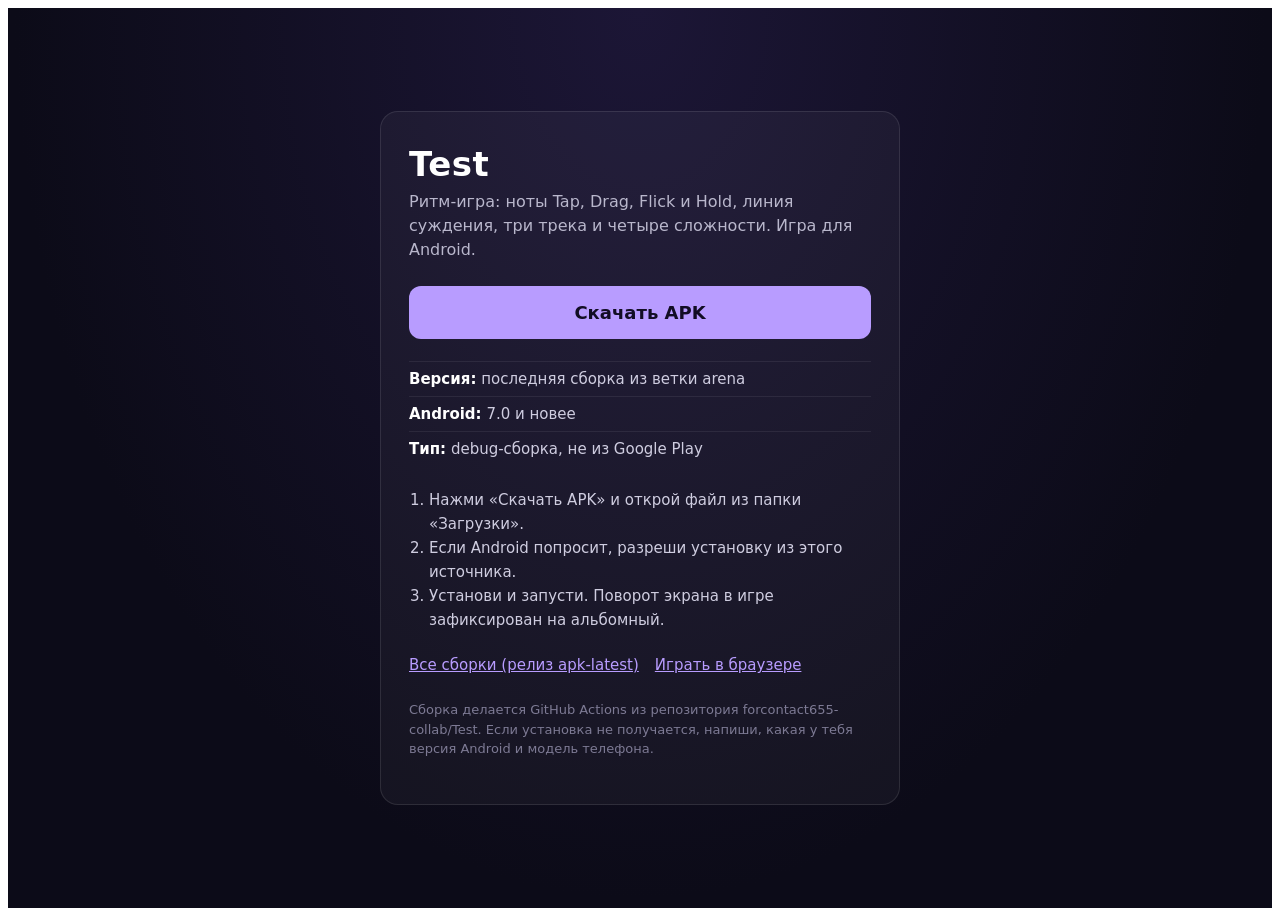
==== download/index.html @ 04f3406d "Страница скачивания APK и публикация сборки в релиз apk-latest Co-authored-by: arena-agent <29705374" ====
<!DOCTYPE html>
<html lang="ru">
<head>
<meta charset="utf-8">
<meta name="viewport" content="width=device-width, initial-scale=1">
<title>Test · скачать APK</title>
<style>
  .dl-page {
    min-height: 100vh;
    display: flex;
    align-items: center;
    justify-content: center;
    padding: 24px;
    box-sizing: border-box;
    background: radial-gradient(ellipse at top, #1c1636 0%, #0c0b18 70%);
    color: #ececf5;
    font-family: system-ui, -apple-system, "Segoe UI", Roboto, sans-serif;
  }
  .dl-card {
    width: 100%;
    max-width: 520px;
    background: rgba(255, 255, 255, 0.04);
    border: 1px solid rgba(255, 255, 255, 0.1);
    border-radius: 18px;
    padding: 32px 28px;
    box-sizing: border-box;
  }
  .dl-card h1 {
    margin: 0 0 6px;
    font-size: 34px;
    letter-spacing: 0.5px;
    color: #ffffff;
  }
  .dl-lead {
    margin: 0 0 24px;
    color: #b9b7cc;
    line-height: 1.5;
  }
  .dl-btn {
    display: block;
    text-align: center;
    padding: 16px 20px;
    border-radius: 12px;
    background: #b89cff;
    color: #120d24;
    font-weight: 700;
    font-size: 18px;
    text-decoration: none;
    transition: transform 0.15s ease, background 0.15s ease;
  }
  .dl-btn:hover {
    background: #cbb5ff;
    transform: translateY(-1px);
  }
  .dl-meta {
    margin: 22px 0 0;
    padding: 0;
    list-style: none;
    font-size: 15px;
    color: #cfcde0;
  }
  .dl-meta li {
    padding: 8px 0;
    border-top: 1px solid rgba(255, 255, 255, 0.07);
  }
  .dl-meta b {
    color: #ffffff;
    font-weight: 600;
  }
  .dl-steps {
    margin: 22px 0 0;
    padding-left: 20px;
    color: #cfcde0;
    line-height: 1.6;
    font-size: 15px;
  }
  .dl-links {
    margin-top: 24px;
    display: flex;
    gap: 16px;
    flex-wrap: wrap;
    font-size: 15px;
  }
  .dl-links a {
    color: #b89cff;
  }
  .dl-foot {
    margin-top: 26px;
    font-size: 13px;
    color: #7d7a94;
    line-height: 1.5;
  }
</style>
</head>
<body>
<main class="dl-page">
  <section class="dl-card">
    <h1>Test</h1>
    <p class="dl-lead">Ритм-игра: ноты Tap, Drag, Flick и Hold, линия суждения, три трека и четыре сложности. Игра для Android.</p>

    <a class="dl-btn" id="dl-apk" href="../">Скачать APK</a>

    <ul class="dl-meta">
      <li><b>Версия:</b> последняя сборка из ветки arena</li>
      <li><b>Android:</b> 7.0 и новее</li>
      <li><b>Тип:</b> debug-сборка, не из Google Play</li>
    </ul>

    <ol class="dl-steps">
      <li>Нажми «Скачать APK» и открой файл из папки «Загрузки».</li>
      <li>Если Android попросит, разреши установку из этого источника.</li>
      <li>Установи и запусти. Поворот экрана в игре зафиксирован на альбомный.</li>
    </ol>

    <div class="dl-links">
      <a id="dl-release" href="../">Все сборки (релиз apk-latest)</a>
      <a href="../">Играть в браузере</a>
    </div>

    <p class="dl-foot">Сборка делается GitHub Actions из репозитория forcontact655-collab/Test. Если установка не получается, напиши, какая у тебя версия Android и модель телефона.</p>
  </section>
</main>
<script>
  (function () {
    var host = ["https:", "", "github.com", "forcontact655-collab", "Test"].join("/");
    document.getElementById("dl-apk").href = [host, "releases", "download", "apk-latest", "test-game-debug.apk"].join("/");
    document.getElementById("dl-release").href = [host, "releases", "tag", "apk-latest"].join("/");
  })();
</script>
</body>
</html>
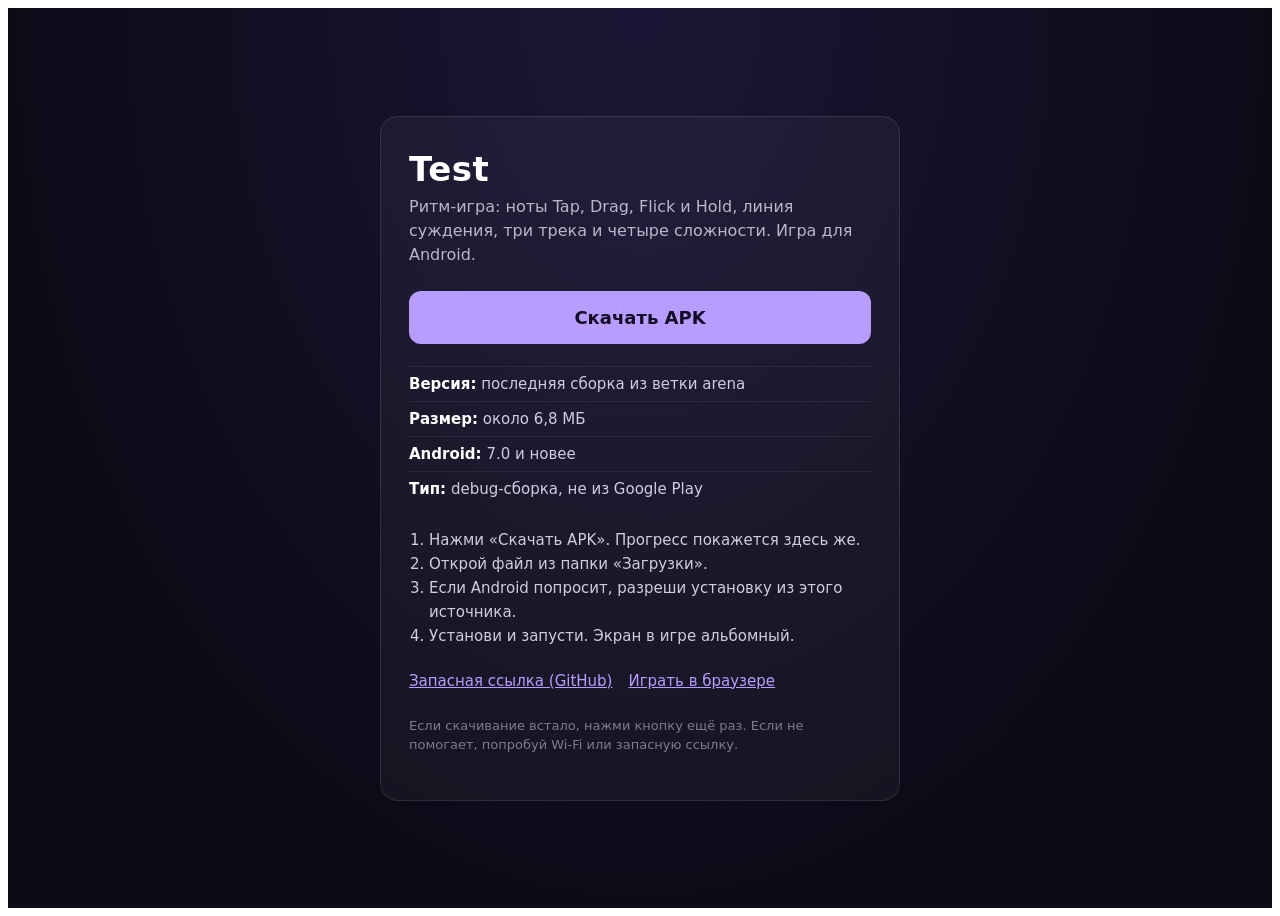
==== commit 6e7b0308: "Сборка APK и деплой Pages в одном workflow; APK качается с сайта с прогрессом Co-authored-by: arena-" ====
--- a/download/index.html
+++ b/download/index.html
@@ -40,17 +40,51 @@
     display: block;
     text-align: center;
     padding: 16px 20px;
+    border: 0;
     border-radius: 12px;
     background: #b89cff;
     color: #120d24;
     font-weight: 700;
     font-size: 18px;
     text-decoration: none;
-    transition: transform 0.15s ease, background 0.15s ease;
+    cursor: pointer;
+    box-sizing: border-box;
+    width: 100%;
+    font-family: inherit;
+    transition: background 0.15s ease;
   }
   .dl-btn:hover {
     background: #cbb5ff;
-    transform: translateY(-1px);
+  }
+  .dl-btn[disabled] {
+    background: #5d5480;
+    color: #d8d2ec;
+    cursor: default;
+  }
+  .dl-progress {
+    margin-top: 16px;
+  }
+  .dl-progress[hidden] {
+    display: none;
+  }
+  .dl-track {
+    height: 10px;
+    border-radius: 6px;
+    background: rgba(255, 255, 255, 0.08);
+    overflow: hidden;
+  }
+  .dl-fill {
+    height: 100%;
+    width: 0;
+    background: linear-gradient(90deg, #8a6cff, #b89cff);
+    transition: width 0.2s ease;
+  }
+  .dl-msg {
+    margin: 10px 0 0;
+    font-size: 14px;
+    color: #cfcde0;
+    line-height: 1.4;
+    min-height: 1.4em;
   }
   .dl-meta {
     margin: 22px 0 0;
@@ -98,33 +132,118 @@
     <h1>Test</h1>
     <p class="dl-lead">Ритм-игра: ноты Tap, Drag, Flick и Hold, линия суждения, три трека и четыре сложности. Игра для Android.</p>
 
-    <a class="dl-btn" id="dl-apk" href="../">Скачать APK</a>
+    <a class="dl-btn" id="dl-apk" href="test-game-debug.apk" download="test-game-debug.apk">Скачать APK</a>
+
+    <div class="dl-progress" id="dl-progress" hidden>
+      <div class="dl-track"><div class="dl-fill" id="dl-fill"></div></div>
+      <p class="dl-msg" id="dl-msg"></p>
+    </div>
 
     <ul class="dl-meta">
       <li><b>Версия:</b> последняя сборка из ветки arena</li>
+      <li><b>Размер:</b> около 6,8 МБ</li>
       <li><b>Android:</b> 7.0 и новее</li>
       <li><b>Тип:</b> debug-сборка, не из Google Play</li>
     </ul>
 
     <ol class="dl-steps">
-      <li>Нажми «Скачать APK» и открой файл из папки «Загрузки».</li>
+      <li>Нажми «Скачать APK». Прогресс покажется здесь же.</li>
+      <li>Открой файл из папки «Загрузки».</li>
       <li>Если Android попросит, разреши установку из этого источника.</li>
-      <li>Установи и запусти. Поворот экрана в игре зафиксирован на альбомный.</li>
+      <li>Установи и запусти. Экран в игре альбомный.</li>
     </ol>
 
     <div class="dl-links">
-      <a id="dl-release" href="../">Все сборки (релиз apk-latest)</a>
+      <a id="dl-release" href="../">Запасная ссылка (GitHub)</a>
       <a href="../">Играть в браузере</a>
     </div>
 
-    <p class="dl-foot">Сборка делается GitHub Actions из репозитория forcontact655-collab/Test. Если установка не получается, напиши, какая у тебя версия Android и модель телефона.</p>
+    <p class="dl-foot">Если скачивание встало, нажми кнопку ещё раз. Если не помогает, попробуй Wi-Fi или запасную ссылку.</p>
   </section>
 </main>
 <script>
   (function () {
+    var btn = document.getElementById("dl-apk");
+    var box = document.getElementById("dl-progress");
+    var fill = document.getElementById("dl-fill");
+    var msg = document.getElementById("dl-msg");
+    var file = "test-game-debug.apk";
     var host = ["https:", "", "github.com", "forcontact655-collab", "Test"].join("/");
-    document.getElementById("dl-apk").href = [host, "releases", "download", "apk-latest", "test-game-debug.apk"].join("/");
     document.getElementById("dl-release").href = [host, "releases", "tag", "apk-latest"].join("/");
+    var mime = "application/vnd.android.package-archive";
+
+    function mb(n) {
+      return (n / 1048576).toFixed(1);
+    }
+
+    function fail(text) {
+      msg.textContent = text;
+      btn.disabled = false;
+      btn.textContent = "Скачать APK ещё раз";
+    }
+
+    btn.addEventListener("click", function (e) {
+      if (!window.fetch || !window.ReadableStream || !window.Blob) {
+        return;
+      }
+      e.preventDefault();
+      btn.disabled = true;
+      btn.textContent = "Скачиваю…";
+      box.hidden = false;
+      fill.style.width = "0%";
+      msg.textContent = "Подключаюсь…";
+
+      fetch(file, { cache: "no-store" })
+        .then(function (res) {
+          if (!res.ok) {
+            throw new Error("HTTP " + res.status);
+          }
+          var total = parseInt(res.headers.get("content-length") || "0", 10);
+          var reader = res.body.getReader();
+          var chunks = [];
+          var got = 0;
+
+          function pump() {
+            return reader.read().then(function (r) {
+              if (r.done) {
+                return;
+              }
+              chunks.push(r.value);
+              got += r.value.length;
+              if (total) {
+                fill.style.width = Math.min(100, (got / total) * 100).toFixed(1) + "%";
+                msg.textContent = "Скачано " + mb(got) + " из " + mb(total) + " МБ";
+              } else {
+                msg.textContent = "Скачано " + mb(got) + " МБ";
+              }
+              return pump();
+            });
+          }
+
+          return pump().then(function () {
+            return new Blob(chunks, { type: mime });
+          });
+        })
+        .then(function (blob) {
+          var url = URL.createObjectURL(blob);
+          var a = document.createElement("a");
+          a.href = url;
+          a.download = file;
+          document.body.appendChild(a);
+          a.click();
+          a.remove();
+          setTimeout(function () {
+            URL.revokeObjectURL(url);
+          }, 120000);
+          fill.style.width = "100%";
+          msg.textContent = "Готово. Открой файл из папки «Загрузки».";
+          btn.disabled = false;
+          btn.textContent = "Скачать APK ещё раз";
+        })
+        .catch(function () {
+          fail("Не получилось скачать через страницу. Открой запасную ссылку ниже.");
+        });
+    });
   })();
 </script>
 </body>
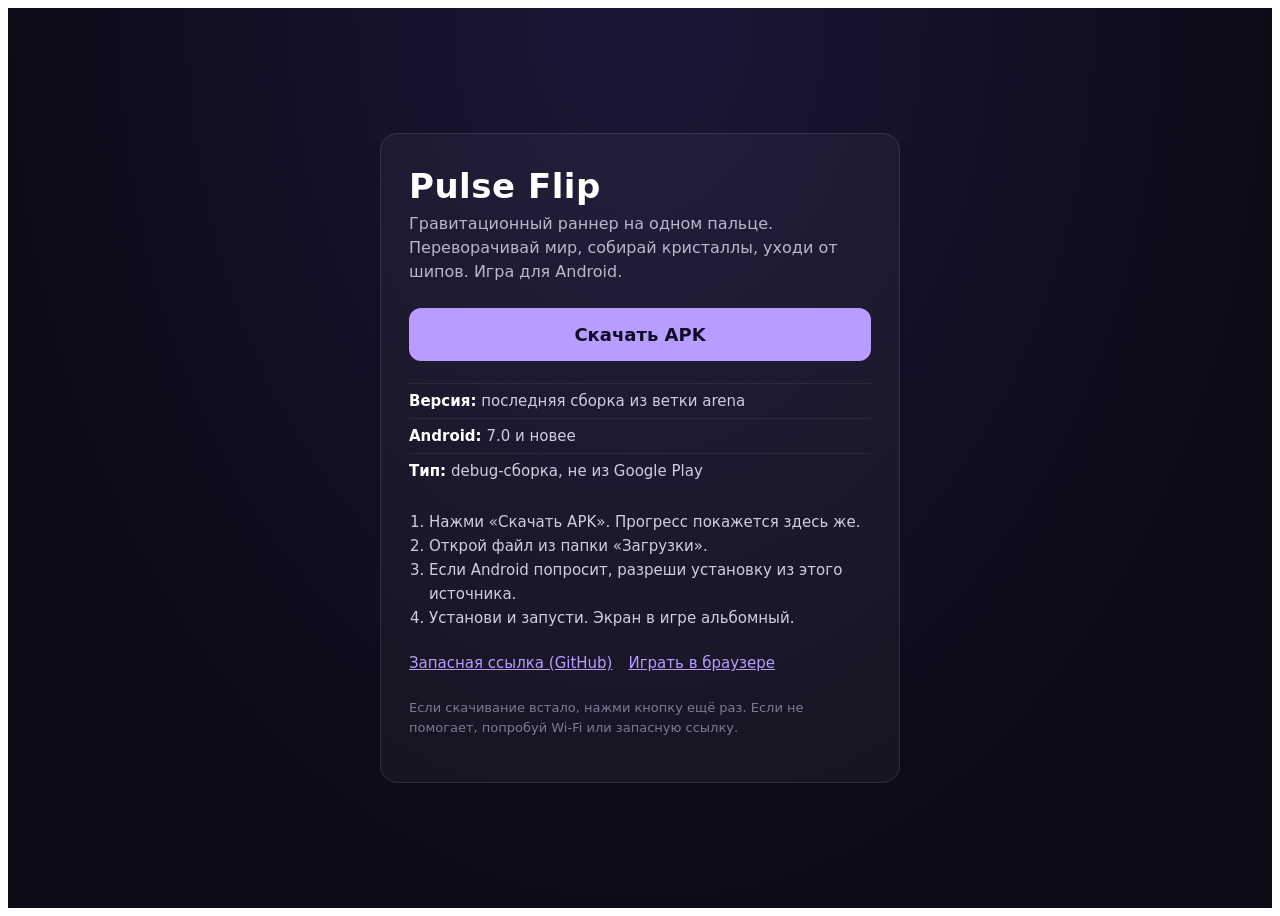
==== commit 42ce9690: "Новая игра Pulse Flip: гравитационный раннер, частицы и звук; сборка APK и Pages без .pez" ====
--- a/download/index.html
+++ b/download/index.html
@@ -3,7 +3,7 @@
 <head>
 <meta charset="utf-8">
 <meta name="viewport" content="width=device-width, initial-scale=1">
-<title>Test · скачать APK</title>
+<title>Pulse Flip · скачать APK</title>
 <style>
   .dl-page {
     min-height: 100vh;
@@ -129,10 +129,10 @@
 <body>
 <main class="dl-page">
   <section class="dl-card">
-    <h1>Test</h1>
-    <p class="dl-lead">Ритм-игра: ноты Tap, Drag, Flick и Hold, линия суждения, три трека и четыре сложности. Игра для Android.</p>
-
-    <a class="dl-btn" id="dl-apk" href="test-game-debug.apk" download="test-game-debug.apk">Скачать APK</a>
+    <h1>Pulse Flip</h1>
+    <p class="dl-lead">Гравитационный раннер на одном пальце. Переворачивай мир, собирай кристаллы, уходи от шипов. Игра для Android.</p>
+
+    <a class="dl-btn" id="dl-apk" href="pulse-flip.apk" download="pulse-flip.apk">Скачать APK</a>
 
     <div class="dl-progress" id="dl-progress" hidden>
       <div class="dl-track"><div class="dl-fill" id="dl-fill"></div></div>
@@ -141,7 +141,6 @@
 
     <ul class="dl-meta">
       <li><b>Версия:</b> последняя сборка из ветки arena</li>
-      <li><b>Размер:</b> около 6,8 МБ</li>
       <li><b>Android:</b> 7.0 и новее</li>
       <li><b>Тип:</b> debug-сборка, не из Google Play</li>
     </ul>
@@ -167,7 +166,7 @@
     var box = document.getElementById("dl-progress");
     var fill = document.getElementById("dl-fill");
     var msg = document.getElementById("dl-msg");
-    var file = "test-game-debug.apk";
+    var file = "pulse-flip.apk";
     var host = ["https:", "", "github.com", "forcontact655-collab", "Test"].join("/");
     document.getElementById("dl-release").href = [host, "releases", "tag", "apk-latest"].join("/");
     var mime = "application/vnd.android.package-archive";
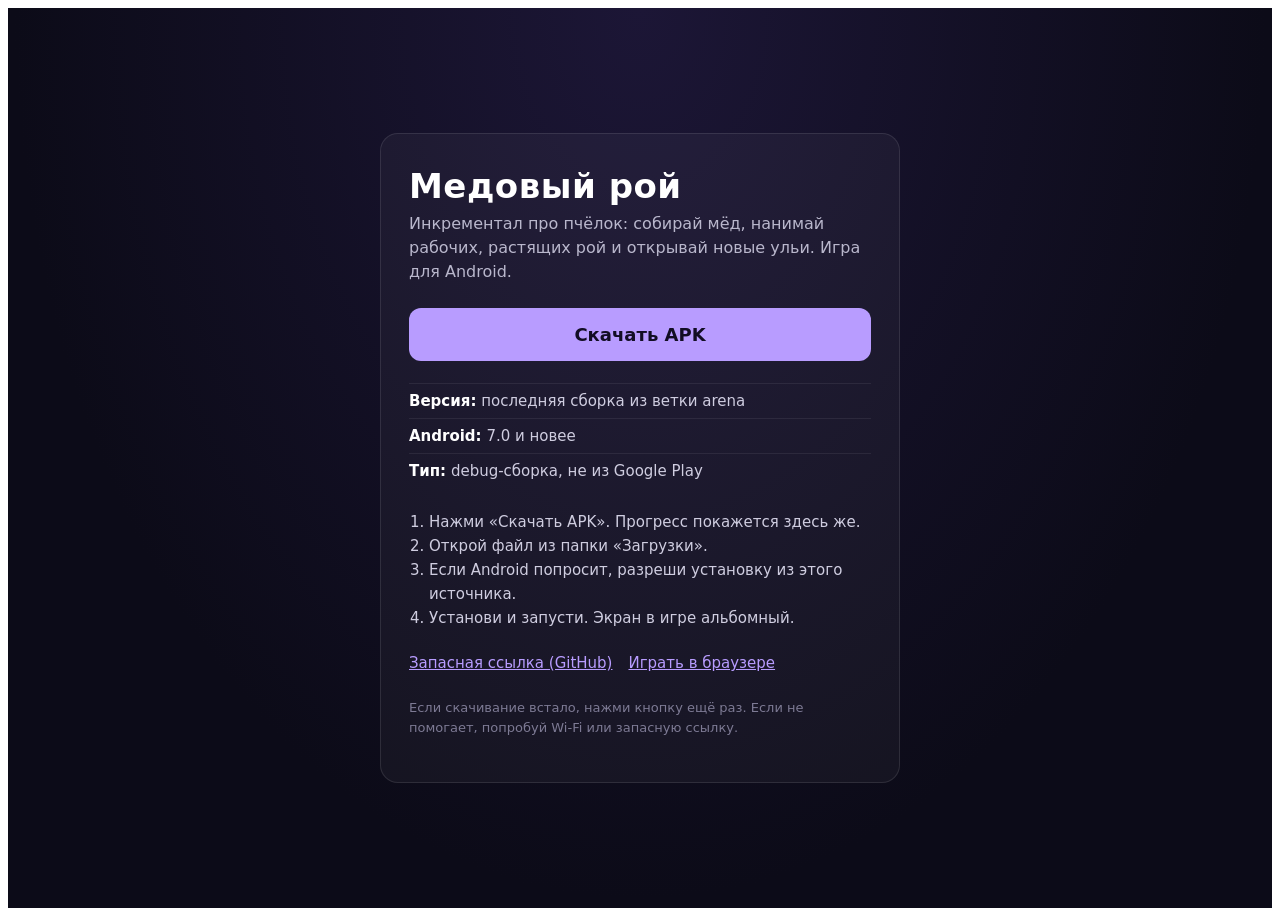
==== commit c355f105: "Замена Pulse Flip на инкрементал «Медовый рой» Улей и соты, пчёлы собирают мёд сами. Оффлайн-доход, " ====
--- a/download/index.html
+++ b/download/index.html
@@ -3,7 +3,7 @@
 <head>
 <meta charset="utf-8">
 <meta name="viewport" content="width=device-width, initial-scale=1">
-<title>Pulse Flip · скачать APK</title>
+<title>Медовый рой · скачать APK</title>
 <style>
   .dl-page {
     min-height: 100vh;
@@ -129,10 +129,10 @@
 <body>
 <main class="dl-page">
   <section class="dl-card">
-    <h1>Pulse Flip</h1>
-    <p class="dl-lead">Гравитационный раннер на одном пальце. Переворачивай мир, собирай кристаллы, уходи от шипов. Игра для Android.</p>
-
-    <a class="dl-btn" id="dl-apk" href="pulse-flip.apk" download="pulse-flip.apk">Скачать APK</a>
+    <h1>Медовый рой</h1>
+    <p class="dl-lead">Инкрементал про пчёлок: собирай мёд, нанимай рабочих, растящих рой и открывай новые ульи. Игра для Android.</p>
+
+    <a class="dl-btn" id="dl-apk" href="honey-swarm.apk" download="honey-swarm.apk">Скачать APK</a>
 
     <div class="dl-progress" id="dl-progress" hidden>
       <div class="dl-track"><div class="dl-fill" id="dl-fill"></div></div>
@@ -166,7 +166,7 @@
     var box = document.getElementById("dl-progress");
     var fill = document.getElementById("dl-fill");
     var msg = document.getElementById("dl-msg");
-    var file = "pulse-flip.apk";
+    var file = "honey-swarm.apk";
     var host = ["https:", "", "github.com", "forcontact655-collab", "Test"].join("/");
     document.getElementById("dl-release").href = [host, "releases", "tag", "apk-latest"].join("/");
     var mime = "application/vnd.android.package-archive";
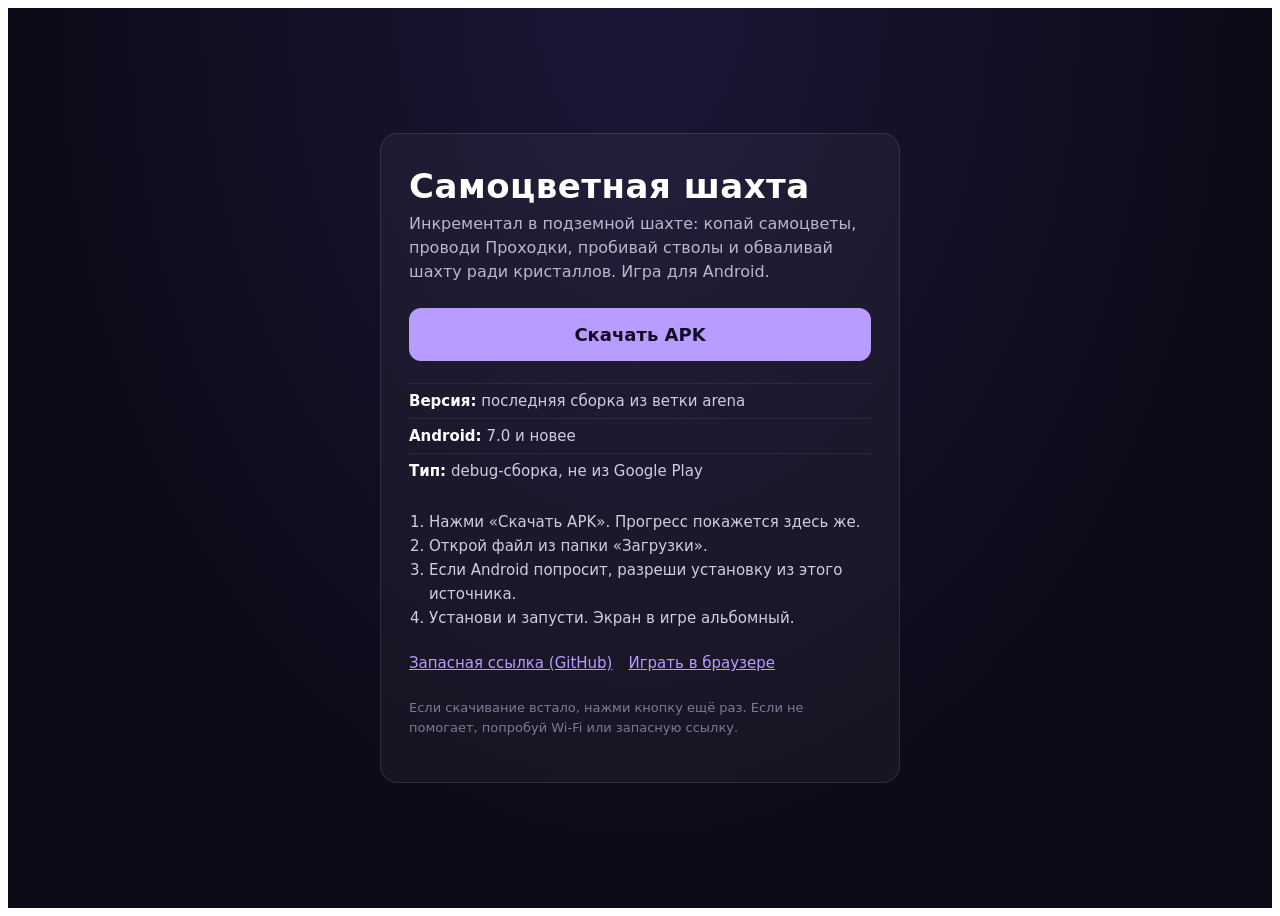
==== commit 7cbb7f7e: "Самоцветная шахта: инкрементал про шахту вместо Медового роя Тиры машин, Проходка, Ствол, Темп, Обва" ====
--- a/download/index.html
+++ b/download/index.html
@@ -3,7 +3,7 @@
 <head>
 <meta charset="utf-8">
 <meta name="viewport" content="width=device-width, initial-scale=1">
-<title>Медовый рой · скачать APK</title>
+<title>Самоцветная шахта · скачать APK</title>
 <style>
   .dl-page {
     min-height: 100vh;
@@ -129,10 +129,10 @@
 <body>
 <main class="dl-page">
   <section class="dl-card">
-    <h1>Медовый рой</h1>
-    <p class="dl-lead">Инкрементал про пчёлок: собирай мёд, нанимай рабочих, растящих рой и открывай новые ульи. Игра для Android.</p>
-
-    <a class="dl-btn" id="dl-apk" href="honey-swarm.apk" download="honey-swarm.apk">Скачать APK</a>
+    <h1>Самоцветная шахта</h1>
+    <p class="dl-lead">Инкрементал в подземной шахте: копай самоцветы, проводи Проходки, пробивай стволы и обваливай шахту ради кристаллов. Игра для Android.</p>
+
+    <a class="dl-btn" id="dl-apk" href="gem-mine.apk" download="gem-mine.apk">Скачать APK</a>
 
     <div class="dl-progress" id="dl-progress" hidden>
       <div class="dl-track"><div class="dl-fill" id="dl-fill"></div></div>
@@ -166,7 +166,7 @@
     var box = document.getElementById("dl-progress");
     var fill = document.getElementById("dl-fill");
     var msg = document.getElementById("dl-msg");
-    var file = "honey-swarm.apk";
+    var file = "gem-mine.apk";
     var host = ["https:", "", "github.com", "forcontact655-collab", "Test"].join("/");
     document.getElementById("dl-release").href = [host, "releases", "tag", "apk-latest"].join("/");
     var mime = "application/vnd.android.package-archive";
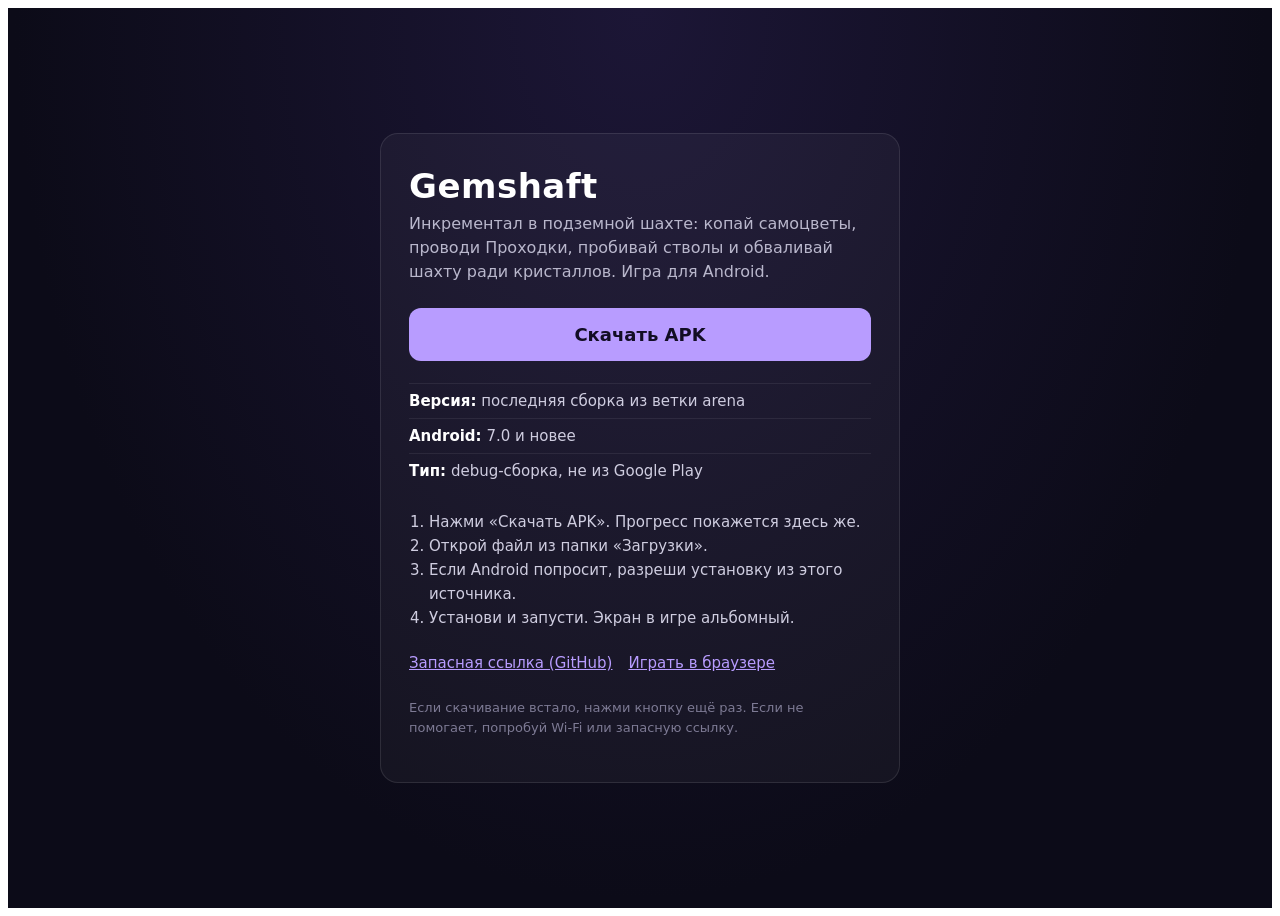
==== commit 43ad420e: "Название игры: Gemshaft (appId и имя APK без изменений)" ====
--- a/download/index.html
+++ b/download/index.html
@@ -3,7 +3,7 @@
 <head>
 <meta charset="utf-8">
 <meta name="viewport" content="width=device-width, initial-scale=1">
-<title>Самоцветная шахта · скачать APK</title>
+<title>Gemshaft · скачать APK</title>
 <style>
   .dl-page {
     min-height: 100vh;
@@ -129,7 +129,7 @@
 <body>
 <main class="dl-page">
   <section class="dl-card">
-    <h1>Самоцветная шахта</h1>
+    <h1>Gemshaft</h1>
     <p class="dl-lead">Инкрементал в подземной шахте: копай самоцветы, проводи Проходки, пробивай стволы и обваливай шахту ради кристаллов. Игра для Android.</p>
 
     <a class="dl-btn" id="dl-apk" href="gem-mine.apk" download="gem-mine.apk">Скачать APK</a>
